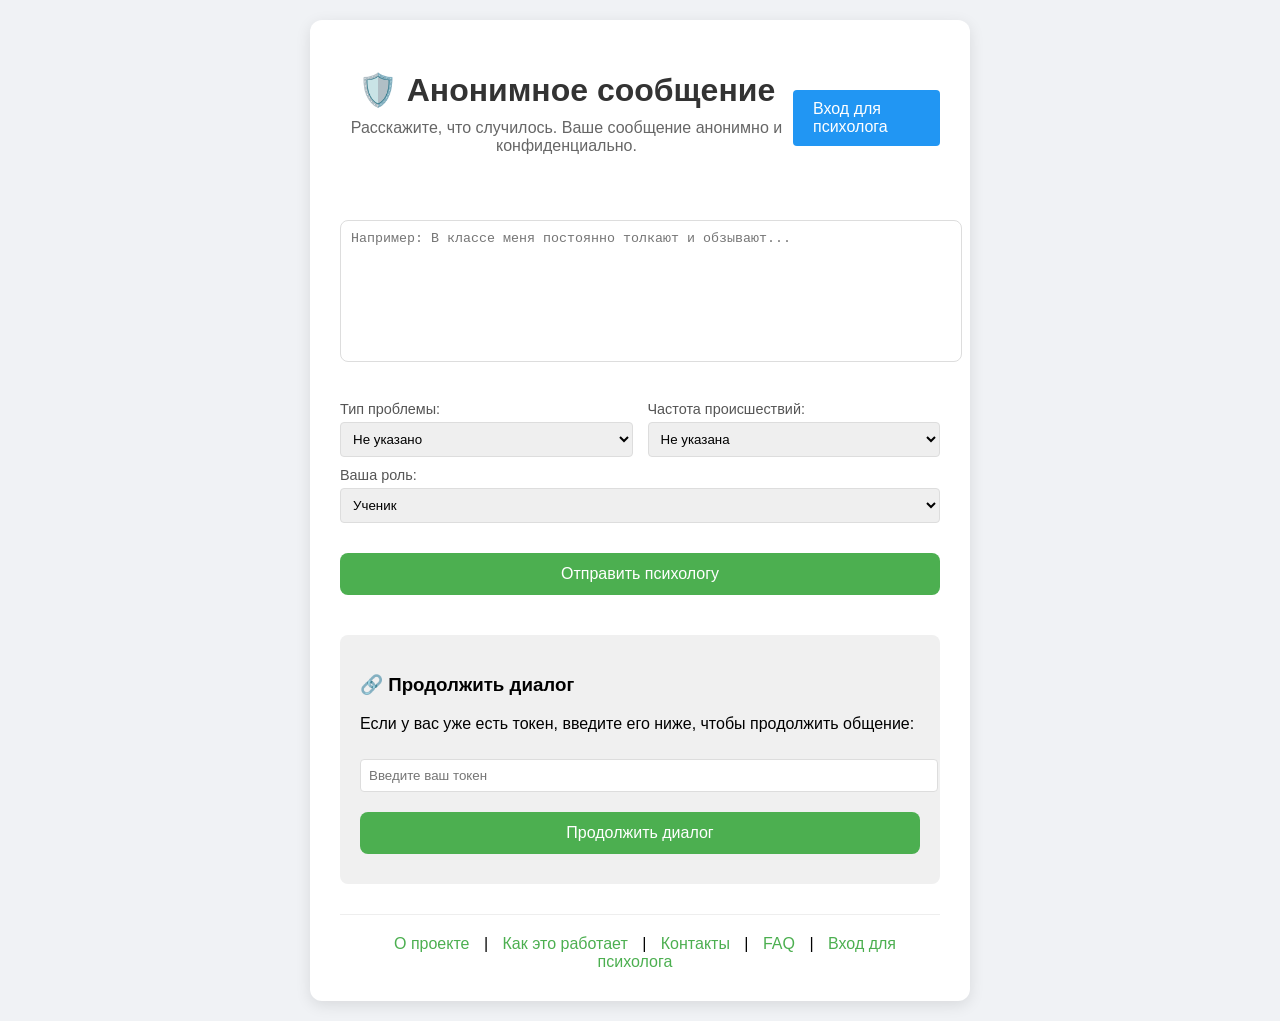
==== templates/index.html @ 438934bf "main" ====
<!DOCTYPE html>
<html lang="ru">
<head>
    <meta charset="UTF-8">
    <title>Школа без Буллинга</title>
    <style>
        body {
            font-family: 'Segoe UI', sans-serif;
            background: #f0f2f5;
            margin: 0;
            padding: 20px;
        }
        .container {
            max-width: 600px;
            margin: 0 auto;
            background: white;
            padding: 30px;
            border-radius: 12px;
            box-shadow: 0 4px 15px rgba(0,0,0,0.1);
        }
        h1 {
            color: #333;
            text-align: center;
            margin-bottom: 10px;
        }
        .subtitle {
            text-align: center;
            color: #666;
            margin-bottom: 30px;
        }
        .form-section {
            margin-bottom: 30px;
        }
        textarea {
            width: 100%;
            height: 120px;
            padding: 10px;
            margin: 15px 0;
            border: 1px solid #ddd;
            border-radius: 8px;
            resize: none;
        }
        .optional-fields {
            margin: 20px 0;
        }
        .field-row {
            display: flex;
            gap: 15px;
            margin-bottom: 10px;
        }
        .field-group {
            flex: 1;
        }
        .field-group label {
            display: block;
            margin-bottom: 5px;
            font-size: 0.9em;
            color: #555;
        }
        select, input[type="text"] {
            width: 100%;
            padding: 8px;
            border: 1px solid #ddd;
            border-radius: 4px;
        }
        button {
            width: 100%;
            background: #4CAF50;
            color: white;
            border: none;
            padding: 12px;
            border-radius: 8px;
            cursor: pointer;
            font-size: 16px;
            margin: 10px 0;
        }
        button:hover {
            background: #45a049;
        }
        .token-section {
            display: none;
            margin-top: 30px;
            padding: 20px;
            background: #e8f5e9;
            border-radius: 8px;
        }
        .token-display {
            font-size: 1.5em;
            font-weight: bold;
            text-align: center;
            padding: 15px;
            background: white;
            border-radius: 6px;
            margin: 15px 0;
            word-break: break-all;
        }
        .continue-section {
            margin-top: 30px;
            padding: 20px;
            background: #f0f0f0;
            border-radius: 8px;
        }
        .continue-input {
            width: 100%;
            padding: 10px;
            border: 1px solid #ddd;
            border-radius: 4px;
            margin: 10px 0;
        }
        #result {
            margin-top: 20px;
            padding: 15px;
            border-radius: 8px;
            display: none;
        }
        .safe {
            background: #e8f5e9;
            color: #2e7d32;
            border: 1px solid #c8e6c9;
        }
        .danger {
            background: #ffebee;
            color: #c62828;
            border: 1px solid #ffcdd2;
        }
        .warning {
            background: #fff3e0;
            color: #ef6c00;
            border: 1px solid #ffe0b2;
        }
        .help-links {
            text-align: center;
            margin-top: 30px;
            padding-top: 20px;
            border-top: 1px solid #eee;
        }
        .help-links a {
            color: #4CAF50;
            text-decoration: none;
            margin: 0 10px;
        }
        .help-links a:hover {
            text-decoration: underline;
        }
    </style>
</head>
<body>
<div class="container">
    <div style="display: flex; justify-content: space-between; align-items: center; margin-bottom: 20px;">
        <div>
            <h1>🛡️ Анонимное сообщение</h1>
            <div class="subtitle">Расскажите, что случилось. Ваше сообщение анонимно и конфиденциально.</div>
        </div>
        <div>
            <a href="/login" style="display: inline-block; padding: 10px 20px; background: #2196F3; color: white; text-decoration: none; border-radius: 4px;">Вход для психолога</a>
        </div>
    </div>

    <div class="form-section">
        <textarea id="reportText" placeholder="Например: В классе меня постоянно толкают и обзывают..."></textarea>

        <div class="optional-fields">
            <div class="field-row">
                <div class="field-group">
                    <label for="reportType">Тип проблемы:</label>
                    <select id="reportType">
                        <option value="">Не указано</option>
                        <option value="physical">Физическое насилие</option>
                        <option value="verbal">Вербальное насилие</option>
                        <option value="cyber">Кибербуллинг</option>
                        <option value="social">Социальная изоляция</option>
                        <option value="other">Другое</option>
                    </select>
                </div>
                <div class="field-group">
                    <label for="frequency">Частота происшествий:</label>
                    <select id="frequency">
                        <option value="">Не указана</option>
                        <option value="daily">Ежедневно</option>
                        <option value="weekly">Еженедельно</option>
                        <option value="occasionally">Время от времени</option>
                        <option value="once">Один раз</option>
                    </select>
                </div>
            </div>
            <div class="field-row">
                <div class="field-group">
                    <label for="reporterRole">Ваша роль:</label>
                    <select id="reporterRole">
                        <option value="student">Ученик</option>
                        <option value="parent">Родитель</option>
                        <option value="teacher">Учитель</option>
                        <option value="other">Другое</option>
                    </select>
                </div>
            </div>
        </div>

        <button onclick="submitReport()">Отправить психологу</button>

        <div id="result"></div>
    </div>

    <div class="token-section" id="tokenSection">
        <h3>✅ Обращение создано!</h3>
        <p>Сохраните этот токен, чтобы продолжить общение с психологом:</p>
        <div class="token-display" id="tokenDisplay">Загрузка...</div>
        <p>Перейдите на страницу чата и введите токен, чтобы продолжить диалог.</p>
        <button onclick="goToChat()">Перейти в чат</button>
    </div>

    <div class="continue-section">
        <h3>🔗 Продолжить диалог</h3>
        <p>Если у вас уже есть токен, введите его ниже, чтобы продолжить общение:</p>
        <input type="text" class="continue-input" id="continueToken" placeholder="Введите ваш токен">
        <button onclick="continueDialog()">Продолжить диалог</button>
    </div>

    <div class="help-links">
        <a href="/about">О проекте</a> |
        <a href="/how-it-works">Как это работает</a> |
        <a href="/contact">Контакты</a> |
        <a href="/faq">FAQ</a> |
        <a href="/login">Вход для психолога</a>
    </div>
</div>

<script>
    async function submitReport() {
        const text = document.getElementById('reportText').value;
        const reportType = document.getElementById('reportType').value;
        const frequency = document.getElementById('frequency').value;
        const reporterRole = document.getElementById('reporterRole').value;
        const resultDiv = document.getElementById('result');

        if (!text) {
            resultDiv.style.display = 'block';
            resultDiv.innerHTML = 'Пожалуйста, опишите, что произошло.';
            resultDiv.className = 'warning';
            return;
        }

        resultDiv.style.display = 'block';
        resultDiv.innerHTML = 'Отправляем обращение...';
        resultDiv.className = '';

        try {
            const response = await fetch('/api/report', {
                method: 'POST',
                headers: { 'Content-Type': 'application/json' },
                body: JSON.stringify({
                    text: text,
                    report_type: reportType,
                    frequency: frequency,
                    reporter_role: reporterRole
                })
            });

            const data = await response.json();

            if (response.ok) {
                // Hide form, show token
                document.querySelector('.form-section').style.display = 'none';
                document.getElementById('tokenSection').style.display = 'block';
                document.getElementById('tokenDisplay').textContent = data.token;

                // Also show ML analysis
                resultDiv.innerHTML = `<strong>Категория:</strong> ${data.ml_analysis.category}<br>
                                       <strong>Вероятность:</strong> ${(data.ml_analysis.confidence * 100).toFixed(1)}%<br>
                                       <strong>Приоритет:</strong> ${data.ml_analysis.priority}<br>
                                       <hr>${data.ml_analysis.is_dangerous ? '⚠️ ВНИМАНИЕ: Обнаружена угроза жизни или здоровью!' : 'Обращение зарегистрировано. Специалист свяжется с вами.'}`;
                resultDiv.className = data.ml_analysis.is_dangerous ? 'danger' : 'safe';
            } else {
                resultDiv.innerHTML = "Ошибка при создании обращения: " + (data.detail || "Неизвестная ошибка");
                resultDiv.className = 'danger';
            }
        } catch (e) {
            resultDiv.innerHTML = "Ошибка соединения с сервером: " + e.message;
            resultDiv.className = 'danger';
        }
    }

    function goToChat() {
        const token = document.getElementById('tokenDisplay').textContent;
        window.location.href = `/chat/${token}`;
    }

    function continueDialog() {
        const token = document.getElementById('continueToken').value.trim();
        if (token) {
            window.location.href = `/chat/${token}`;
        } else {
            alert('Пожалуйста, введите токен');
        }
    }

    // Allow submitting with Enter key in textarea (but prevent new line)
    document.getElementById('reportText').addEventListener('keydown', function(e) {
        if (e.key === 'Enter' && !e.shiftKey) {
            e.preventDefault();
            submitReport();
        }
    });
</script>

</body>
</html>
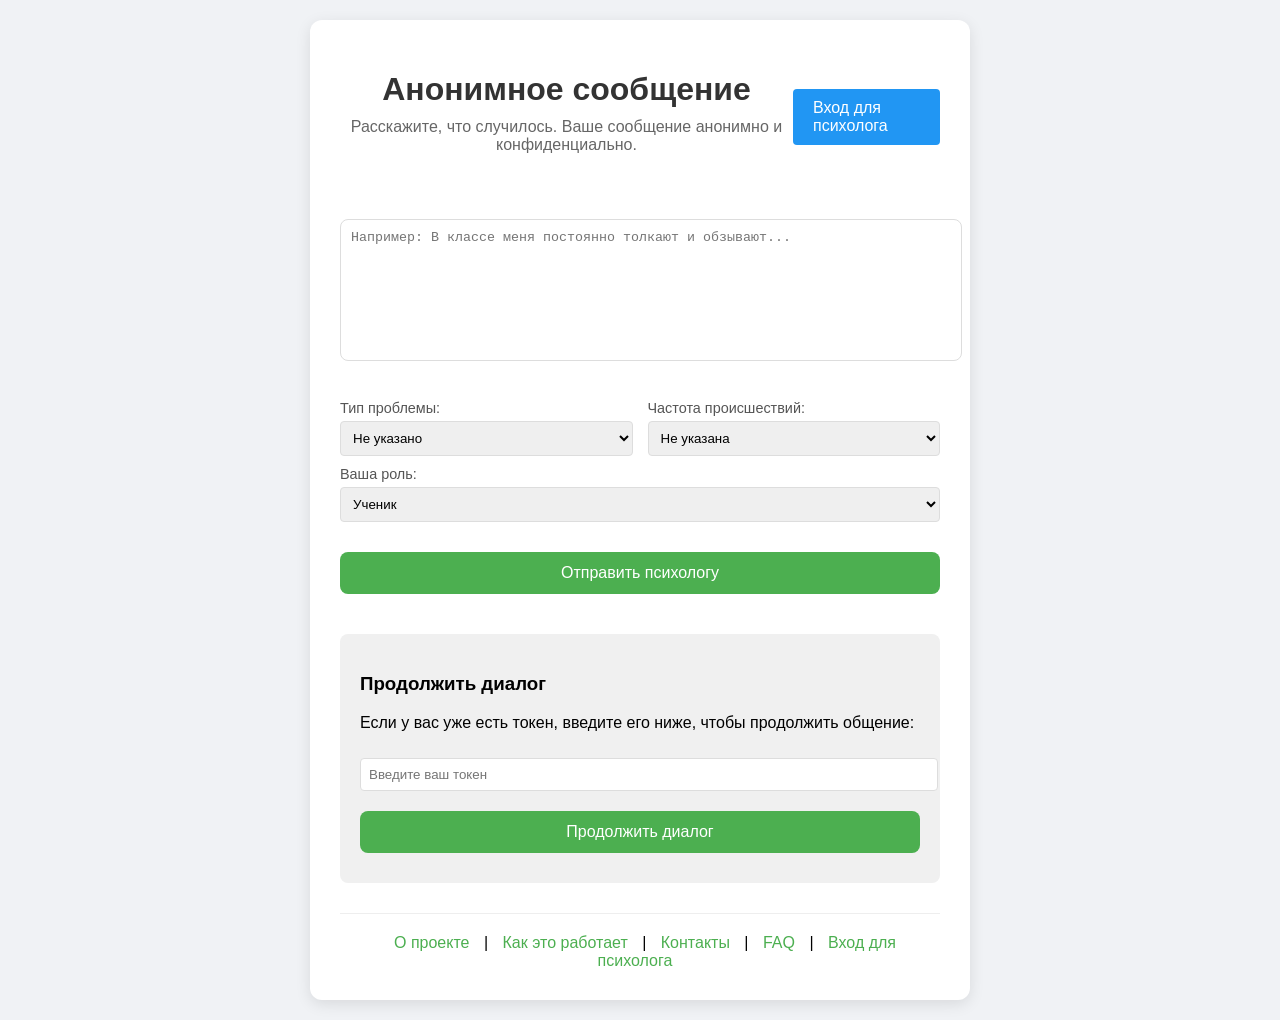
==== commit 45f2b97b: "visual_imporove" ====
--- a/templates/index.html
+++ b/templates/index.html
@@ -143,12 +143,13 @@
             text-decoration: underline;
         }
     </style>
+    <link rel="stylesheet" href="{{ url_for('static', filename='theme.css') }}">
 </head>
 <body>
 <div class="container">
     <div style="display: flex; justify-content: space-between; align-items: center; margin-bottom: 20px;">
         <div>
-            <h1>🛡️ Анонимное сообщение</h1>
+            <h1>Анонимное сообщение</h1>
             <div class="subtitle">Расскажите, что случилось. Ваше сообщение анонимно и конфиденциально.</div>
         </div>
         <div>
@@ -202,7 +203,7 @@
     </div>
 
     <div class="token-section" id="tokenSection">
-        <h3>✅ Обращение создано!</h3>
+        <h3>Обращение создано!</h3>
         <p>Сохраните этот токен, чтобы продолжить общение с психологом:</p>
         <div class="token-display" id="tokenDisplay">Загрузка...</div>
         <p>Перейдите на страницу чата и введите токен, чтобы продолжить диалог.</p>
@@ -210,7 +211,7 @@
     </div>
 
     <div class="continue-section">
-        <h3>🔗 Продолжить диалог</h3>
+        <h3>Продолжить диалог</h3>
         <p>Если у вас уже есть токен, введите его ниже, чтобы продолжить общение:</p>
         <input type="text" class="continue-input" id="continueToken" placeholder="Введите ваш токен">
         <button onclick="continueDialog()">Продолжить диалог</button>
@@ -259,16 +260,14 @@
             const data = await response.json();
 
             if (response.ok) {
-                // Hide form, show token
                 document.querySelector('.form-section').style.display = 'none';
                 document.getElementById('tokenSection').style.display = 'block';
                 document.getElementById('tokenDisplay').textContent = data.token;
 
-                // Also show ML analysis
                 resultDiv.innerHTML = `<strong>Категория:</strong> ${data.ml_analysis.category}<br>
                                        <strong>Вероятность:</strong> ${(data.ml_analysis.confidence * 100).toFixed(1)}%<br>
                                        <strong>Приоритет:</strong> ${data.ml_analysis.priority}<br>
-                                       <hr>${data.ml_analysis.is_dangerous ? '⚠️ ВНИМАНИЕ: Обнаружена угроза жизни или здоровью!' : 'Обращение зарегистрировано. Специалист свяжется с вами.'}`;
+                                       <hr>${data.ml_analysis.is_dangerous ? 'ВНИМАНИЕ: Обнаружена угроза жизни или здоровью!' : 'Обращение зарегистрировано. Специалист свяжется с вами.'}`;
                 resultDiv.className = data.ml_analysis.is_dangerous ? 'danger' : 'safe';
             } else {
                 resultDiv.innerHTML = "Ошибка при создании обращения: " + (data.detail || "Неизвестная ошибка");
@@ -294,7 +293,6 @@
         }
     }
 
-    // Allow submitting with Enter key in textarea (but prevent new line)
     document.getElementById('reportText').addEventListener('keydown', function(e) {
         if (e.key === 'Enter' && !e.shiftKey) {
             e.preventDefault();
